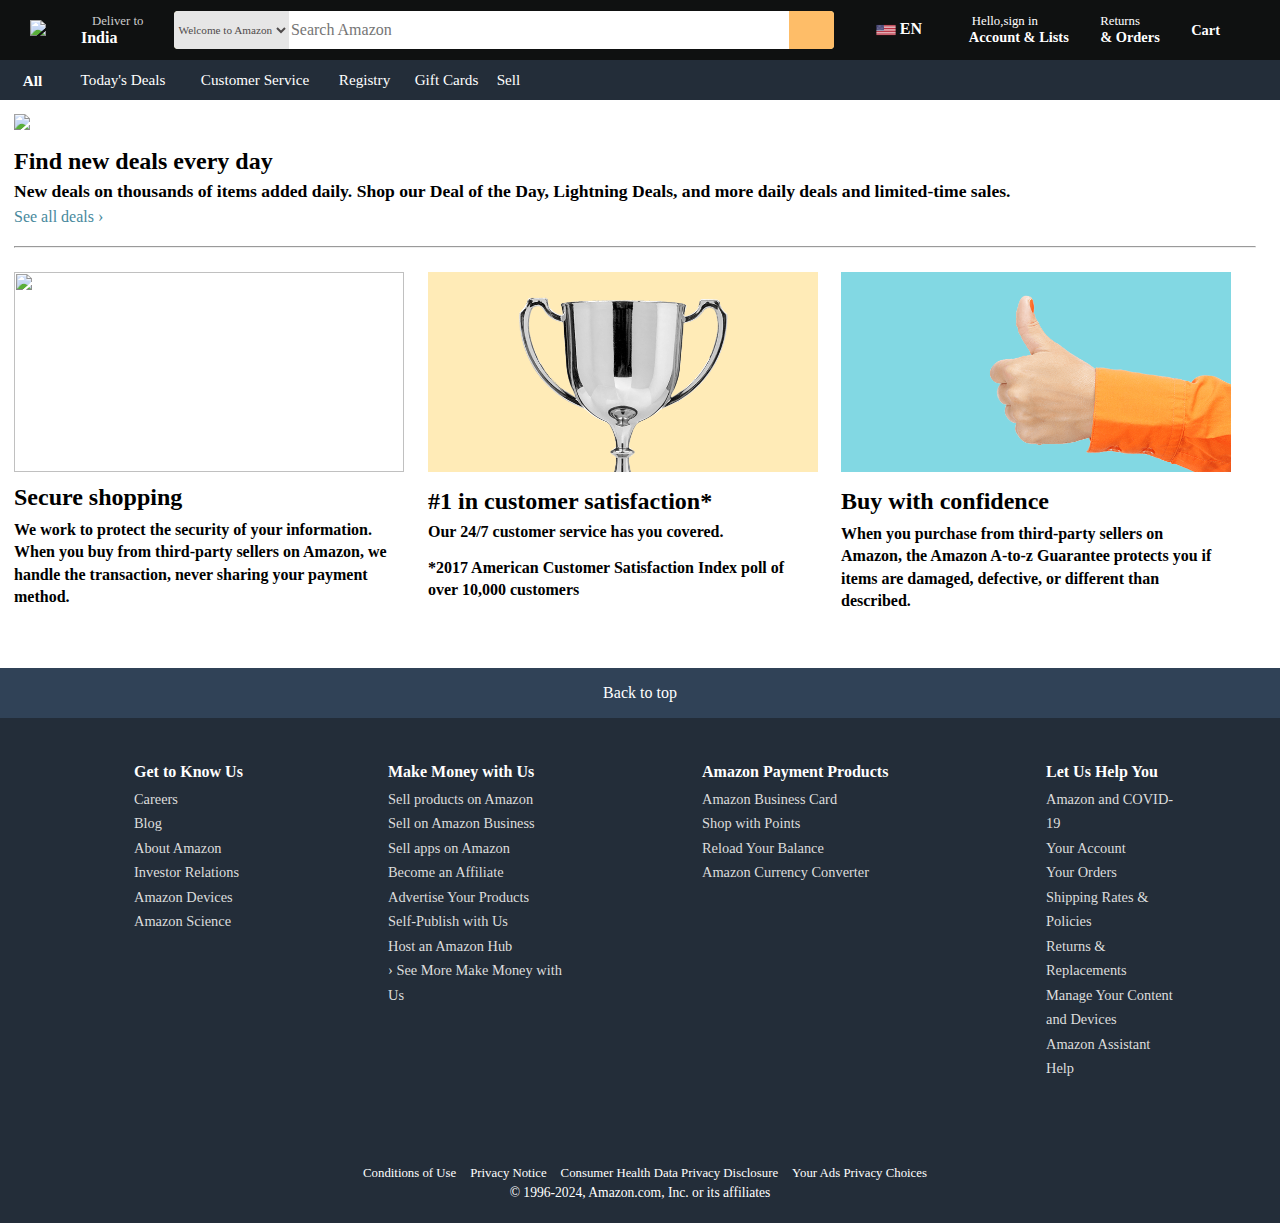
==== index.html @ 36c01ea6 "Add files via upload" ====
<!DOCTYPE html>
<html lang="en">
<head>
    <meta charset="UTF-8">
    <meta name="viewport" content="width=device-width, initial-scale=1.0">
    <title>amazon</title>

    <link rel="stylesheet" href="https://cdnjs.cloudflare.com/ajax/libs/font-awesome/6.5.2/css/all.min.css" integrity="sha512-SnH5WK+bZxgPHs44uWIX+LLJAJ9/2PkPKZ5QiAj6Ta86w+fsb2TkcmfRyVX3pBnMFcV7oQPJkl9QevSCWr3W6A==" crossorigin="anonymous" referrerpolicy="no-referrer" />

    <link rel="stylesheet" href="style.css">
    <link href="https://db.onlinewebfonts.com/c/3108eb4da4655a215801f0f4ed03ab1b?family=Amazon+Ember" rel="stylesheet">

</head>
<body>
    
    <header>
        <div class="navbar">
           
            <div class="navlogo border">
                <a href="https://www.amazon.com/ref=nav_logo"> 
                    <img src="Amazon_Smile_logo.png" width="100px">
                </a>
    
            </div>
            
            <div class="nav-loc border">
                <p id="loc-p1"> Deliver to<p>
                
                   <div class="navicon">
                    <i class="fa-solid fa-location-dot"></i>
                    <p id="loc-p2"><b> India</b></p>
                    </div>
            </div>

            <div class="nav-search">
                
                <select class="search-select">
                    <option>Welcome to Amazon</option> 
                    <option>All departments</option>
                </select>
                 
                <input placeholder="Search Amazon " class="search-input">
                <div class="search-icon">
                    <i class="fa-solid fa-magnifying-glass"></i>
                </div>

            </div>
            
            <div class="nav-lang border">
                <a href="https://www.amazon.com/customer-preferences/edit?ie=UTF8&preferencesReturnUrl=%2Fgp%2Fyourstore%3Fref_%3Dnav_AccountFlyout_recs&ref_=topnav_lang_ais" class="lang">
                <img src="america-flag.png"  height="20px" class="america-flag">
                <pre><b> EN </b></pre>
                <div>
                    <i class="fa-solid fa-caret-down"></i>
                </div>
            </a>
            </div>

            <div class="nav-sign border">
                <a href="https://www.amazon.com/ap/signin?openid.pape.max_auth_age=0&openid.return_to=https%3A%2F%2Fwww.amazon.com%2Fb%3Fnode%3D17867753011%26ref_%3Dnav_ya_signin&openid.identity=http%3A%2F%2Fspecs.openid.net%2Fauth%2F2.0%2Fidentifier_select&openid.assoc_handle=usflex&openid.mode=checkid_setup&openid.claimed_id=http%3A%2F%2Fspecs.openid.net%2Fauth%2F2.0%2Fidentifier_select&openid.ns=http%3A%2F%2Fspecs.openid.net%2Fauth%2F2.0"  class="sign">
                <p id="sign-p1">Hello,sign in</p>
                 <div class="p2-icon">
                    <p id="sign-p2"><b>Account & Lists </b></p>
                <i class="fa-solid fa-caret-down"></i>
                 </div>
                </a>
            </div>

            <div class="nav-order border">
                <a href="https://www.amazon.com/gp/css/order-history?ref_=nav_orders_first" class="order">
                <p id="order-p1">Returns</p>
                 <p id="order-p2"><b>& Orders</b></p>
                </a>
            </div>
             
            <div class="nav-cart  border">
                <a href="https://www.amazon.com/gp/cart/view.html?ref_=nav_cart" class="cart">
               <div id="cart-icon">
                <i class="fa-solid fa-cart-arrow-down"></i>
               </div>
               <p id="cart-p1"><b>Cart</b></p>
            </div>
        </a>
        </div>
    </header>

    <main>
         
        <div class="bar ">
            
            <div class="bar-1 border">
                <a href="javascript: void(0)"  class="bar-1">
                <i class="fa-solid fa-bars"></i>
                <pre><b> All</b></pre>
            </a>
            </div>

            <div class="bar-2 border">
                <a href="https://www.amazon.com/gp/goldbox?ref_=nav_cs_gb" class="bar-2">Today's Deals</a>
            </div>

            <div class="bar-3 border">
                <a href="https://www.amazon.com/gp/help/customer/display.html?nodeId=508510&ref_=nav_cs_customerservice" class="bar-3" >Customer Service</a>
            </div>

            <div class="bar-4 border">
                <a href="https://www.amazon.com/gp/browse.html?node=16115931011&ref_=nav_cs_registry" class="bar-4">
                    Registry
                </a>
            </div>

            <div class="bar-5 border">
                <a href="https://www.amazon.com/gift-cards/b/?ie=UTF8&node=2238192011&ref_=nav_cs_gc" class="bar-5">Gift Cards</a>
            </div>

            <div class="bar-6 border">
                <a href="https://www.amazon.com/b/?_encoding=UTF8&ld=AZUSSOA-sell&node=12766669011&ref_=nav_cs_sell" class="bar-6">Sell</a>
            </div>


        </div>
        
        <div class="img">
            <img src="amazon1.png " class="img1"  >
            <p  id="img-p1"><b>Find new deals every day</b>
            </p>

            <p id="img-p2"><b>New deals on thousands of items added daily. Shop our Deal of the Day, Lightning Deals, and more daily deals and limited-time sales.</b>
            </p>

            <a href="https://www.amazon.com/gp/goldbox/ref=WEL_BUSE10J13/ref=s9_acss_bw_cg_WELBUSE_1a1_cta_w?pf_rd_m=ATVPDKIKX0DER&pf_rd_s=merchandised-search-5&pf_rd_r=KBM706J9FKN58XWP33NA&pf_rd_t=101&pf_rd_p=969efb35-a182-420c-b4f4-7b9d43359cbe&pf_rd_i=17867753011" id="img-link">
                See all deals ›
                
            </a>
        </div>
        

          <hr id="hr">


        <div class="box">
           
            <div class="box1">
                <img src="amazon2.png" id="box1-img" >
                 <h2 id="box1-h2">Secure shopping</h2>
                 <h4 id="box1-h4">We work to protect the security of your information. When you buy from third-party sellers on Amazon, we handle the transaction, never sharing your payment method.</h4>
            </div>

            <div class="box2">
                <img src="amazon3.png" id="box2-img">
                <h2 id="box2-h2"> #1 in customer satisfaction*</h2>
                <h4 id="box2-h4-1">Our 24/7 customer service has you covered.</h4>
                <h4 id="box2-h4-2">*2017 American Customer Satisfaction Index poll of over 10,000 customers</h4>
            </div>

            <div class="box3">
                <img src="amazon4.png" id="box3-img" >
                <h2 id="box3-h2">Buy with confidence</h2>
                <h4 id="box3-h4">When you purchase from third-party sellers on Amazon, the Amazon A-to-z Guarantee protects you if items are damaged, defective, or different than described.</h4>
            </div>

        </div>


    </main>
   

    <footer>

        <div class="button">
            <button class="button">Back to top</button>
            </div>

        <div class="foot1">
             <div class="block1">
                
                    <ol>
                        <li><h4 id="block-h4">Get to Know Us</h4></li>

                        <li><a href="https://www.amazon.jobs/" class="foot1-link">Careers</a></li>

                        <li><a href="https://blog.aboutamazon.com/?utm_source=gateway&utm_medium=footer" class="foot1-link">Blog</a></li>

                        <li><a href="https://www.aboutamazon.com/?utm_source=gateway&utm_medium=footer>"  class="foot1-link">About Amazon</a></li>

                        <li><a href="https://www.amazon.com/ir"  class="foot1-link">Investor Relations</a></li>

                        <li><a href="https://www.amazon.com/gp/browse.html?node=2102313011&ref_=footer_devices"  class="foot1-link">Amazon Devices</a></li>

                        <li><a href="https://www.amazon.science/"  class="foot1-link">Amazon Science</a></li>

                    </ol>
             </div>

              
                <div class="block2">

                    <ol> 
                        <li> <h4 id="block-h4">Make Money with Us</h4></li>

                        <li> <a href="https://services.amazon.com/sell.html?ld=AZFSSOA&ref_=footer_soa" class="foot1-link">Sell products on Amazon</a></li>

                        <li> <a href="https://services.amazon.com/amazon-business.html?ld=usb2bunifooter&ref_=footer_b2b" class="foot1-link">Sell on Amazon Business</a></li>

                        <li> <a href="https://developer.amazon.com/" class="foot1-link">Sell apps on Amazon</a></li>

                        <li> <a href="https://affiliate-program.amazon.com/" class="foot1-link">Become an Affiliate</a></li>

                        <li> <a href="https://advertising.amazon.com/?ref=ext_amzn_ftr" class="foot1-link">Advertise Your Products</a> 
                        </li>

                        <li> <a href="https://www.amazon.com/gp/seller-account/mm-summary-page.html?ld=AZFooterSelfPublish&topic=200260520&ref_=footer_publishing" class="foot1-link">Self-Publish with Us</a></li>

                        <li> <a href="https://go.thehub-amazon.com/amazon-hub-locker" class="foot1-link">Host an Amazon Hub</a></li>

                        <li> <a href="https://www.amazon.com/b/?node=18190131011&ld=AZUSSOA-seemore&ref_=footer_seemore" class="foot1-link">› See More Make Money with Us</a></li>

                    </ol>
              </div>
             
              <div class="block3">
                <ol>
                    <li><h4 id="block-h4"> Amazon Payment Products</h4></li>

                    <li><a href="https://www.amazon.com/dp/B07984JN3L?plattr=ACOMFO&ie=UTF-8" class="foot1-link">Amazon Business Card</a></li>

                    <li><a href="https://www.amazon.com/gp/browse.html?node=16218619011&ref_=footer_swp" class="foot1-link">Shop with Points</a></li>

                    <li><a href="https://www.amazon.com/gp/browse.html?node=10232440011&ref_=footer_reload_us" class="foot1-link">Reload Your Balance </a></li>

                    <li><a href="https://www.amazon.com/gp/browse.html?node=388305011&ref_=footer_tfx" class="foot1-link">Amazon Currency Converter</a></li>

                </ol>
              </div>

              <div class="block4">
              <ol>
                <li><h4 id="block-h4">Let Us Help You</h4></li>

                <li><a href="https://www.amazon.com/gp/help/customer/display.html?nodeId=GDFU3JS5AL6SYHRD&ref_=footer_covid" class="foot1-link">Amazon and COVID-19</a></li>

                <li><a href="https://www.amazon.com/gp/css/homepage.html?ref_=footer_ya" class="foot1-link">Your Account</a></li>

                <li><a href="https://www.amazon.com/gp/css/order-history?ref_=footer_yo" class="foot1-link">Your Orders</a></li>

                <li><a href="https://www.amazon.com/gp/help/customer/display.html?nodeId=468520&ref_=footer_shiprates" class="foot1-link">Shipping Rates & Policies</a></li>

                <li><a href="https://www.amazon.com/gp/css/returns/homepage.html?ref_=footer_hy_f_4" class="foot1-link">Returns & Replacements</a></li>

                <li><a href="https://www.amazon.com/gp/digital/fiona/manage?ref_=footer_myk" class="foot1-link">Manage Your Content and Devices</a></li>

                <li><a href="https://www.amazon.com/gp/BIT/ref=footer_bit_v2_us_A0029?bitCampaignCode=A0029" class="foot1-link">Amazon Assistant</a></li>

                <li><a href="https://www.amazon.com/gp/help/customer/display.html?nodeId=508510&ref_=footer_gw_m_b_he" class="foot1-link">Help</a></li>

              </ol>
            </div>
              

        </div>

        <div class="foot2">
            <a href="https://www.amazon.com/gp/help/customer/display.html?nodeId=508088&ref_=footer_cou" class="foot1-link "">Conditions of Use</a>

            <a href="https://www.amazon.com/gp/help/customer/display.html?nodeId=468496&ref_=footer_privacy"class="foot1-link "" >Privacy Notice</a>

            <a href="https://www.amazon.com/gp/help/customer/display.html?ie=UTF8&nodeId=TnACMrGVghHocjL8KB&ref_=footer_consumer_health_data_privacy"class="foot1-link "" >Consumer Health Data Privacy Disclosure</a>

            <a href="https://www.amazon.com/privacyprefs?ref_=footer_iba"class="foot1-link "" >Your Ads Privacy Choices
            </a>

            <p>© 1996-2024, Amazon.com, Inc. or its affiliates</p>
        </div>

    </footer>
</body>
</html>
---- style.css ----
*{
    margin: 0;
    /* font-family: Arial, Helvetica, sans-serif; */
    /* font-family: Amazon Ember; */ 
    font-family: 'Amazon Ember';
    /* font-style: normal; */
    /* font-weight: 400; */
    src: local('Amazon Ember'), url('https://fonts.cdnfonts.com/s/67521/Amazon Ember.woff') format('woff');
    border: border-box;
}

.navbar{
    background-color: #0f1111;
    height: 60px;
    /* width:100vw; */
    color: white;
    display:flex;
    align-items: center;
    justify-content: space-evenly;
    background-size: cover;
}

  /* @mediah)   */

.navlogo{
   display: inline-block;
}

.border{
    border: 1.2px solid transparent;
}
.border:hover{
      border: 1.2px solid white;
      
}

/* box 2 */

#loc-p1{
    color: #cccccc;
    font-size: 0.8rem;
    margin-left: 14px;
    
}

#loc-p2{
    font-size: 1rem;
    margin-left: 3px;
}

.navicon{
    display: flex;
    align-items: center;
}

/* ****box3****** */

.nav-search{
    display: flex;
    width: 660px;
    height: 38px;
    background-color: palegoldenrod;
    border-radius: 4px;
    justify-content: space-evenly;
   
}

.nav-search:hover{
    border: 2px solid orange;
}

.search-select{
    background-color: #e6e6e6;
    border-top-left-radius: 4px;
    border-bottom-left-radius: 4px;
    border: none;
    text-align: center;
    font-size: 0.7rem;
    color: #4f4b4b;
}

.search-input{
      width: 100%;
      border: none;
      font-size: 1rem;
}

.search-icon{
    width: 60px;
    display: flex;
    justify-content: center;
    align-items: center;
    font-size: 1.2rem;
    background-color:#febd68;
    border-top-right-radius: 4px;
    border-bottom-right-radius: 4px;
    color: #0f1111;
}

/* *****box4****** */

.lang{
    text-decoration: none;
    color: white;
    display: flex;
    justify-content: space-evenly;
}

.nav-lang{
    width: 73px;
    height: 50px;
    display: flex;
    justify-content: space-evenly;
    align-items: center;
    }

.america-flag{
    align-self: center;
}

/* *******box5******* */

.sign{
    text-decoration: none;
    color: white;
    
}

#sign-p1{
    font-size: 0.8rem;
    margin-left: 3px;
}

#sign-p2{
    font-size: 0.9rem;
}

.p2-icon{
    display: flex;
    justify-content: space-evenly;
}

/* ******box6******* */

.order{
    text-decoration: none;
    color: white;
}

#order-p1{
    font-size: 0.8rem;
}

#order-p2{
    font-size: 0.9rem;
}

/* ******box7******* */

.nav-cart{
    display: flex;
}

#cart-icon{
    font-size: 30px;
}

#cart-p1{
    font-size: 0.9rem;
    /* display: flex;
    justify-content: end;
    align-items: end; */
}

.cart{
    text-decoration: none;
    color: white;
    display: flex;
    justify-content: end;
    align-items: end;
}

/* --------bar------------------------- */

.bar{
    background-color: #232d39;
    /* width: 100vw; */
    height: 40px;
    color: white;
    display: flex;
    font-size: 0.95rem;
}

.bar-1{
    display: flex;
    justify-content: center;
    align-items: center;
    width: 60px;
    height: 39px;
    text-decoration: none;
    color: white;
}

.bar-2{
    
    width: 120px;
    color: white;
    text-decoration: none;
    display: flex;
    justify-content: center;
    align-items: center;
    
}

.bar-3{
    text-decoration: none;
    display: flex;
    justify-content: center;
    align-items: center;
    color: white;
    width: 140px;
    
}

.bar-4{
    text-decoration: none;
    display: flex;
    justify-content: center;
    align-items: center;
    color: white;
    width: 75px;
}

.bar-5{
    text-decoration: none;
    display: flex;
    justify-content: center;
    align-items: center;
    color: white;
    width: 85px;
}

.bar-6{
    text-decoration: none;
    display: flex;
    justify-content: center;
    align-items: center;
    color: white;
    width: 35px;
}

/* --------img----------- */

.img1{
   padding: 14px;
   height: 305px;
   /* width: 97%; */
   background-size: cover;
}

#img-p1{
    font-size: 1.5rem;
    margin-left: 14px;
    margin-bottom: 6px;
}

#img-p2{
    font-size: 1.1rem;
    margin-left: 14px;
    margin-bottom: 6px;
}

#img-link{
    margin-left: 14px;
    color:rgb(71, 137, 157);
    text-decoration: none;
}

#img-link:hover{
    color:rgba(235, 13, 13, 0.655);
    text-decoration:underline;
}

#hr{
    /* padding-top: 10px; */
    margin-top: 20px;
    margin-bottom: 10px;
    margin-left: 14px;
    margin-right: 24px;
}


 /* --------3box-img------------- */

 .box{
      display: flex;
      
      /* width: 100vw; */
      height: 410px;
      
 }

 /* @media( max-width:320px)
 {
    .box{
        background-size: cover;
    }
 } */

/* ********box1****** */

 .box1{
    height: 347px;
    width: 400px;
    padding: 14px;
 }

 #box1-img{
     height: 200px;
     width: 390px;
     padding-bottom: 12px;
 }
 
 #box1-h2{
    
    padding-bottom: 8px;
 }

 #box1-h4{
    
    width: 385px;
    justify-content: space-around;
    line-height: 1.4;
 }

 /* ********box2********* */

.box2{
      height: 362px;
      width: 385px;
       padding-top: 14px;
       padding-bottom: 14px;
       padding-right: 14px;
}

#box2-img{
    width: 390px;
    height: 200px;
    padding-bottom: 12px;
}

#box2-h2{
    
    padding-bottom: 8px;
}

#box2-h4-1{
    
    padding-bottom:16px;
}

#box2-h4-2{
    width: 385px;
    justify-content: space-around;
    line-height: 1.4;
}

/* *******box3****** */

.box3{
      height: 390px;
      width: 385px;
      padding-top: 14px;
      padding-left: 14px;
}

#box3-img{
    height: 200px;
    width: 390px;
    padding-bottom: 12px;
}

#box3-h2{
    padding-bottom: 8px; 
}

#box3-h4{
    width: 385px;
    justify-content: space-around;
    line-height: 1.4;
}

/* -----button----- */

.button{
    /* width: 100vw; */
    height: 50px;
    background-color: #304257;
    border: none;
    font-size: 1rem;
    color: white;
    text-align: center;
   
}

/* ---------description------- */

.foot1{
    background-color:#232d39;
    color: white;
    height: 400px;
    display: flex;
    justify-content: space-evenly;
    padding-top: 45px;
    
}

.foot1-link{
    text-decoration: none;
    color: #dddddd;
    line-height: 1.7;
    font-size: 0.9rem;
    
}

.foot1-link:hover{
    text-decoration: underline;
}

/* *****blocks****** */

#block-h4{
    margin-bottom: 6px;
}

ol{
    list-style: none;
}

.block1{
    height: 318px;
    width: 160px;
}

.block2{
    width: 220px;
    height: 318px;
}

.block3{
    height: 318px;
    width: 250px;
}

.block4{
    height: 318px;
    width: 180px;
}

.foot2{
    
    background-color:#232d39;
    height: 60px;
    margin: auto;
    text-align: center;

}

.foot2 a {
    color: white;
     margin-left: 10px;
     text-decoration: none;
     font-size: 0.8rem;
    
}


.foot2 p{
    font-size: 0.85rem;
    color: white;
}
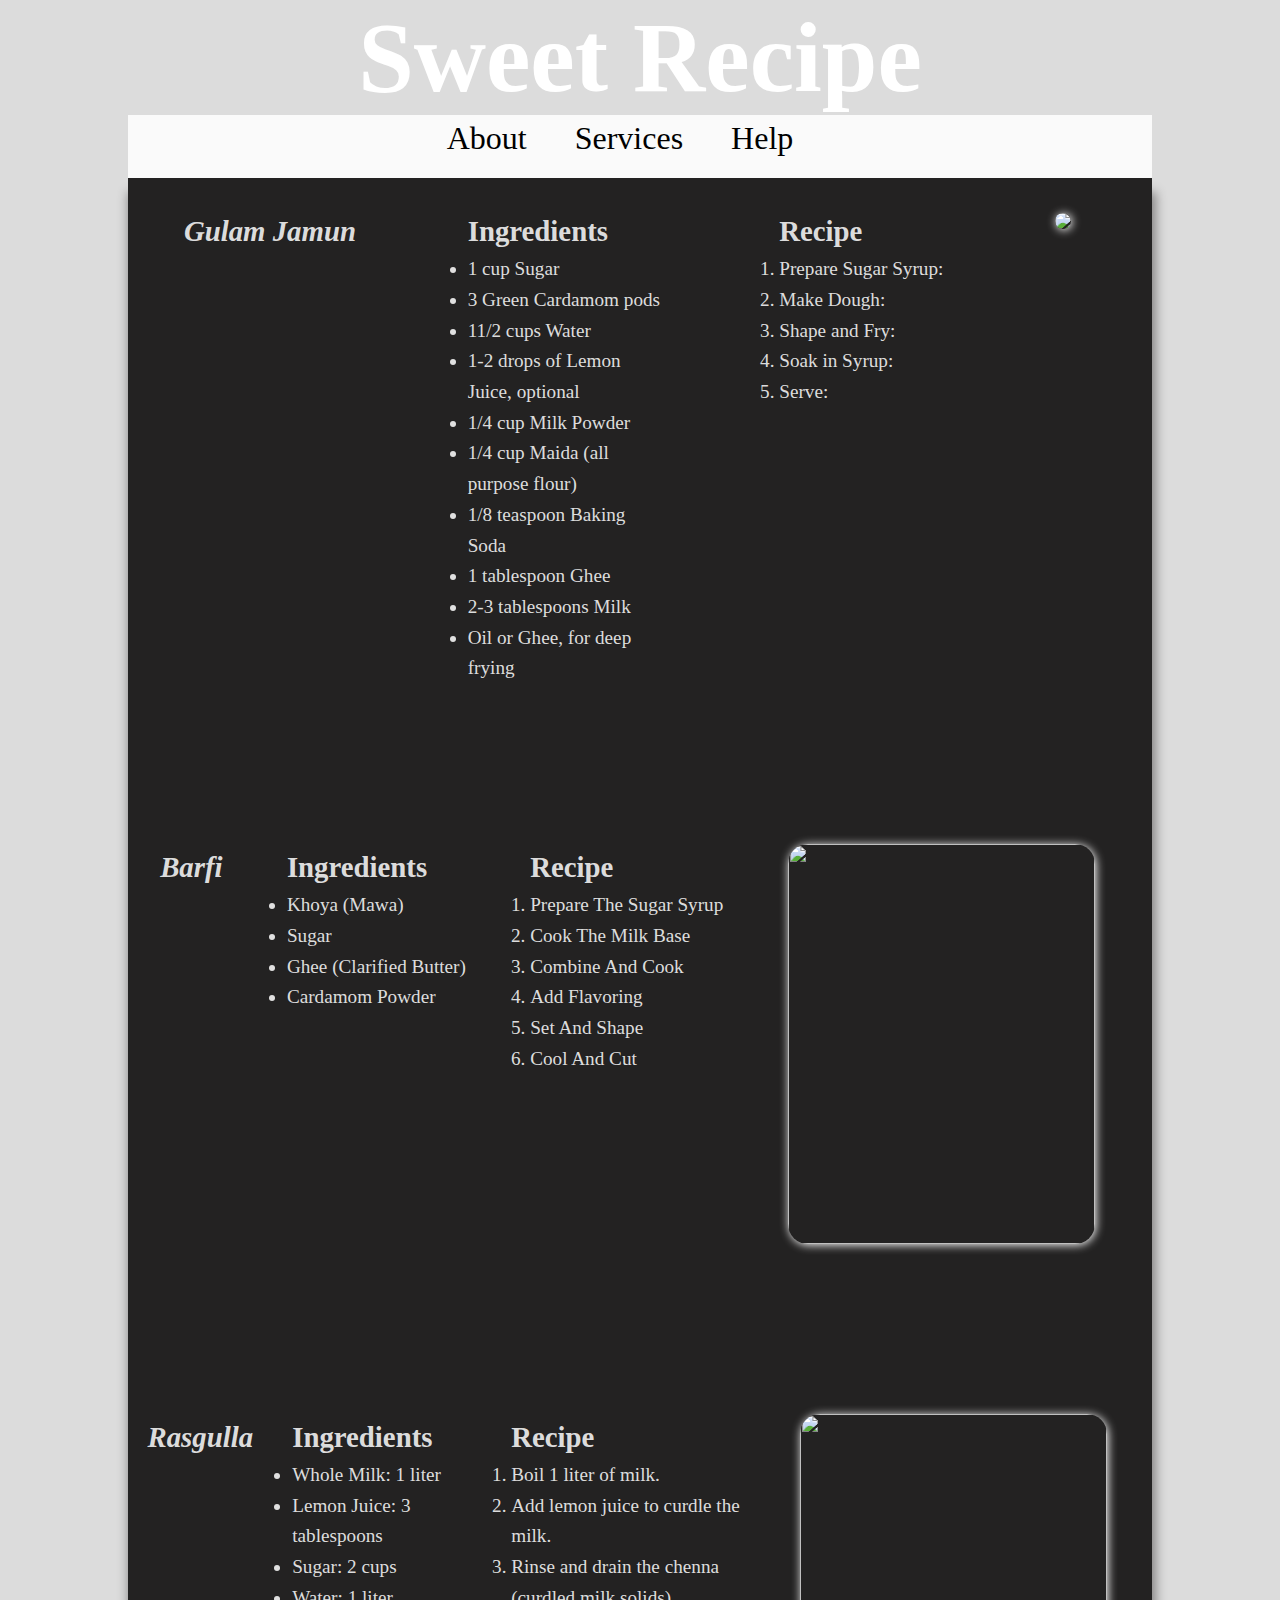
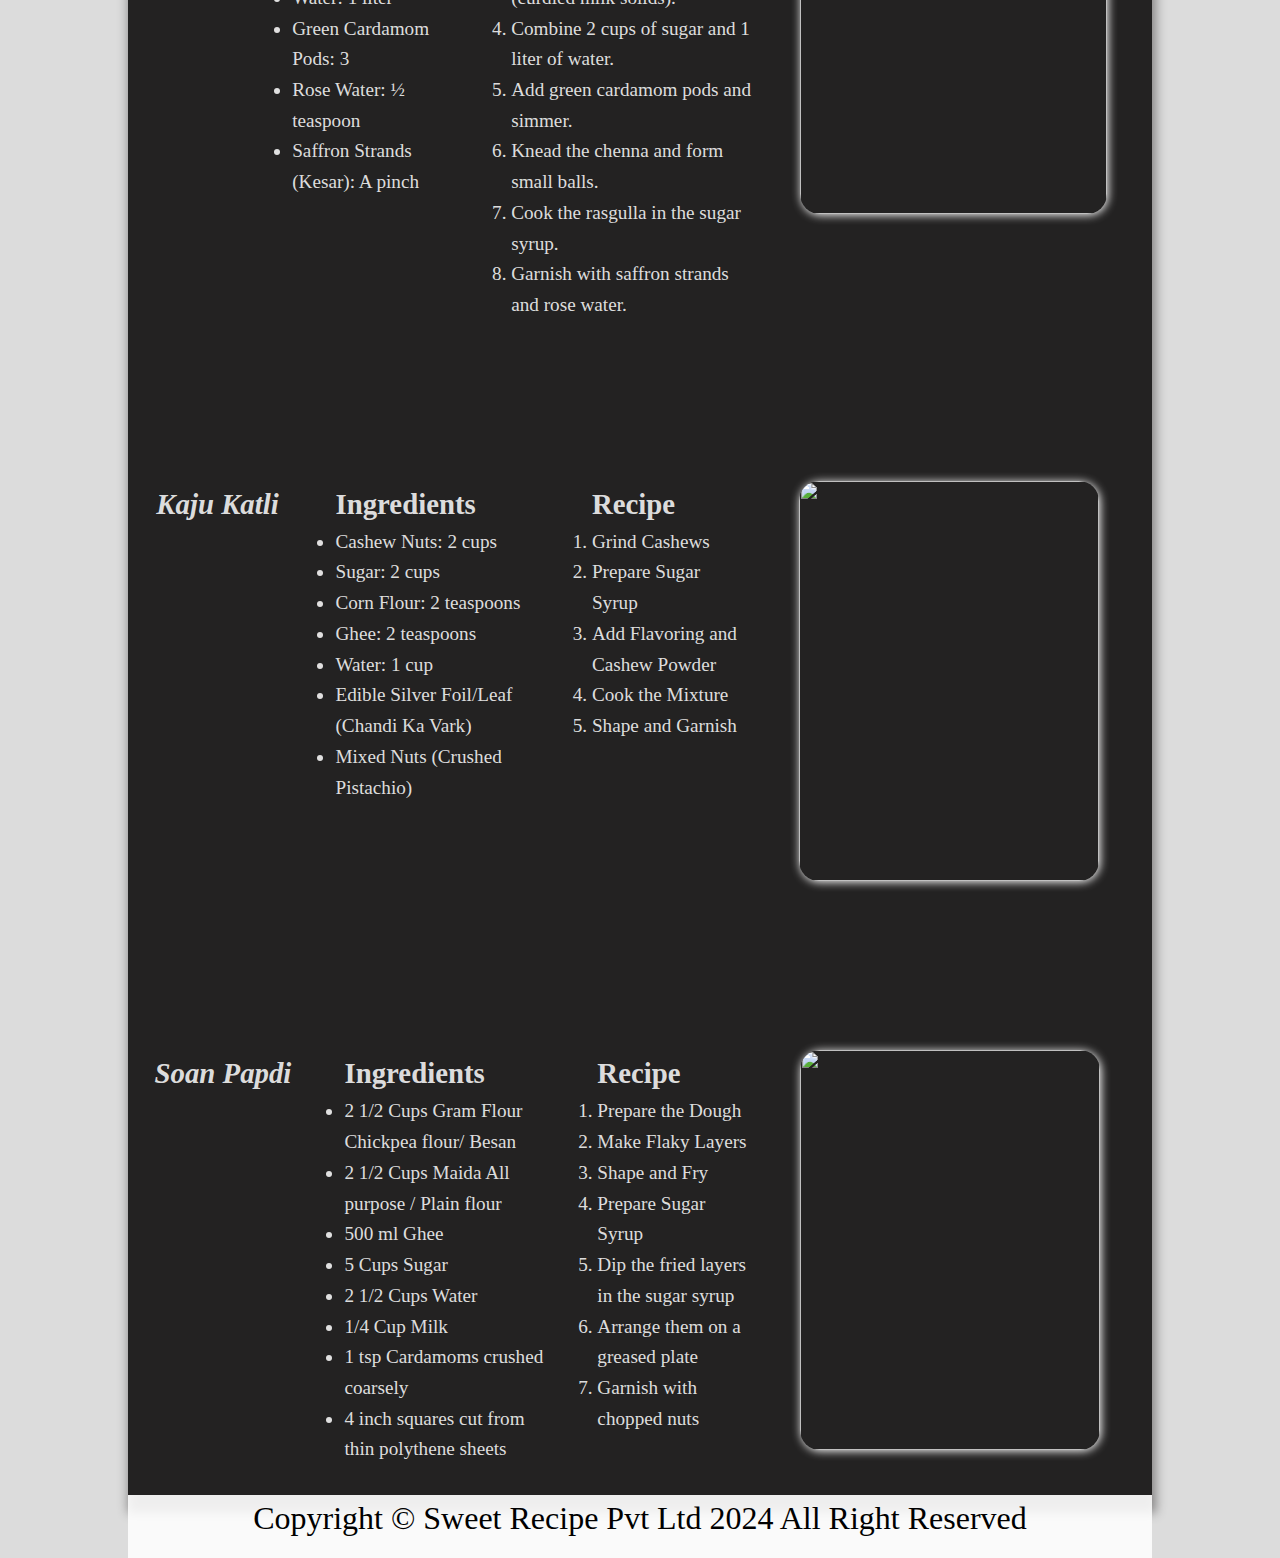
==== commit c63962d5: "Add files via upload" ====
--- a/index.html
+++ b/index.html
@@ -1,277 +1,221 @@
 <!DOCTYPE html>
 <html lang="en">
+
 <head>
     <meta charset="UTF-8">
     <meta name="viewport" content="width=device-width, initial-scale=1.0">
-    <title>amazon</title>
-
-    <link rel="stylesheet" href="https://cdnjs.cloudflare.com/ajax/libs/font-awesome/6.5.2/css/all.min.css" integrity="sha512-SnH5WK+bZxgPHs44uWIX+LLJAJ9/2PkPKZ5QiAj6Ta86w+fsb2TkcmfRyVX3pBnMFcV7oQPJkl9QevSCWr3W6A==" crossorigin="anonymous" referrerpolicy="no-referrer" />
-
-    <link rel="stylesheet" href="style.css">
-    <link href="https://db.onlinewebfonts.com/c/3108eb4da4655a215801f0f4ed03ab1b?family=Amazon+Ember" rel="stylesheet">
-
+    <title>Food Recipe</title>
+    <link rel="stylesheet" href="styles.css">
+    <link href="https://fonts.googleapis.com/css2?family=Anta&display=swap" rel="stylesheet">
 </head>
+
 <body>
-    
     <header>
-        <div class="navbar">
+        <h1 id="h-1">Sweet Recipe</h1>
+        <div class="container">
+
+            <div class="nav-container">
+                <nav>
+                    <!-- <div id="nav-list"> -->
+
+                    <div id="brand-name">
+                        <!-- <p>Food Recipe</p> -->
+                    </div>
+
+                    <div id="about">
+                        <a href="#">About</a>
+                        <a href="#">Services</a>
+                        <a href="#">Help</a>
+                    </div>
+
+                    <!-- </div> -->
+                </nav>
+            </div>
+        </div>
+    </header>
+
+    <main>
+        <div class="content-box">
+            <div id="content1">
+                <h2 id="recipe"><i>Gulam Jamun </i> </h2>
+                <div id="ing">
+                    <h2>Ingredients</h2>
+                    <ul>
+                        <li> 1 cup Sugar</li>
+                        <li> 3 Green Cardamom pods </li>
+                        <li> 11/2 cups Water </li>
+                        <li> 1-2 drops of Lemon Juice, optional </li>
+                        <li> 1/4 cup Milk Powder</li>
+                        <li> 1/4 cup Maida (all purpose flour)</li>
+                        <li> 1/8 teaspoon
+                            Baking Soda</li>
+                        <li> 1 tablespoon Ghee</li>
+                        <li> 2-3 tablespoons Milk</li>
+                        <li> Oil or Ghee, for deep frying</li>
+                    </ul>
+                </div>
+                <div>
+                    <h2>Recipe</h2>
+                    <ol>
+                        <li>Prepare Sugar Syrup:</li>
+                        <li>Make Dough:</li>
+                        <li>Shape and Fry:</li>
+                        <li>Soak in Syrup:</li>
+                        <li>Serve:</li>
+                    </ol>
+                </div>
+               
+                <div class="img-1">
+                    <div id="img">
+                        <img src="assets/gulam.png" >
+                    </div>
+                </div>
+
+            </div>
+
+
+            <div id="content2">
+                <h2 id="recipe"> <i>Barfi</i></h2>
+                <div>
+                    <h2>Ingredients</h2>
+                    <ul>
+                        <li>Khoya (Mawa)</li>
+                        <li>Sugar</li>
+                        <li>Ghee (Clarified Butter)</li>
+                        <li>Cardamom Powder</li>
+                    </ul>
+                </div>
+                <div>
+                    <h2>Recipe</h2>
+                    <ol>
+                        <li>Prepare The Sugar Syrup</li>
+                        <li>Cook The Milk Base</li>
+                        <li>Combine And Cook</li>
+                        <li>Add Flavoring</li>
+                        <li>Set And Shape</li>
+                        <li>Cool And Cut</li>
+                    </ol>
+                </div>
+               <div class="img-1">
+                <div id="img">
+                    <img src="assets/barfi1.jpg" width="307.21px">
+                </div>
+            </div>
+        </div>
+
+            <div id="content3">
+                <h2 id="recipe"> <i>Rasgulla</i></h2>
+                <div id="ingredients3">
+                    <h2>Ingredients</h2>
+                    <ul>
+                        <li>Whole Milk: 1 liter </li>
+                        <li>Lemon Juice: 3 tablespoons</li>
+                        <li>Sugar: 2 cups</li>
+                        <li>Water: 1 liter</li>
+                        <li>Green Cardamom Pods: 3 </li>
+                        <li>Rose Water: ½ teaspoon</li>
+                        <li>Saffron Strands (Kesar): A pinch</li>
+                    </ul>
+                </div>
+                <div id="recipe3">
+                    <h2>Recipe</h2>
+                    <ol>
+                        <li>Boil 1 liter of milk.</li>
+                        <li>Add lemon juice to curdle the milk.</li>
+                        <li>Rinse and drain the chenna (curdled milk solids).</li>
+                        <li>Combine 2 cups of sugar and 1 liter of water.</li>
+                        <li>Add green cardamom pods and simmer.</li>
+                        <li>Knead the chenna and form small balls.</li>
+                        <li>Cook the rasgulla in the sugar syrup.</li>
+                        <li>Garnish with saffron strands and rose water.</li>
+                    </ol>
+                </div>
+               <div class="img-1">
+                <div id="img">
+                    <img src="assets/rasgulla.jpg" width="307.21px">
+                </div>
+            </div>
+        </div>
+
+        <div id="content4">
+            <h2 id="recipe"><i>Kaju Katli </i> </h2>
+            <div id="ing">
+                <h2>Ingredients</h2>
+                <ul>
+                    <li> Cashew Nuts: 2 cups</li>
+                    <li> Sugar: 2 cups </li>
+                    <li> Corn Flour: 2 teaspoons </li>
+                    <li> Ghee: 2 teaspoons </li>
+                    <li> Water: 1 cup </li>
+                    <li> Edible Silver Foil/Leaf (Chandi Ka Vark)</li>
+                    <li> Mixed Nuts (Crushed Pistachio)</li>
+                </ul>
+            </div>
+            <div id="recipe4">
+                <h2>Recipe</h2>
+                <ol>
+                    <li>Grind Cashews</li>
+                    <li>Prepare Sugar Syrup</li>
+                    <li>Add Flavoring and Cashew Powder</li>
+                    <li>Cook the Mixture</li>
+                    <li>Shape and Garnish</li>
+                </ol>
+            </div>
            
-            <div class="navlogo border">
-                <a href="https://www.amazon.com/ref=nav_logo"> 
-                    <img src="Amazon_Smile_logo.png" width="100px">
-                </a>
-    
-            </div>
-            
-            <div class="nav-loc border">
-                <p id="loc-p1"> Deliver to<p>
-                
-                   <div class="navicon">
-                    <i class="fa-solid fa-location-dot"></i>
-                    <p id="loc-p2"><b> India</b></p>
-                    </div>
-            </div>
-
-            <div class="nav-search">
-                
-                <select class="search-select">
-                    <option>Welcome to Amazon</option> 
-                    <option>All departments</option>
-                </select>
-                 
-                <input placeholder="Search Amazon " class="search-input">
-                <div class="search-icon">
-                    <i class="fa-solid fa-magnifying-glass"></i>
-                </div>
-
-            </div>
-            
-            <div class="nav-lang border">
-                <a href="https://www.amazon.com/customer-preferences/edit?ie=UTF8&preferencesReturnUrl=%2Fgp%2Fyourstore%3Fref_%3Dnav_AccountFlyout_recs&ref_=topnav_lang_ais" class="lang">
-                <img src="america-flag.png"  height="20px" class="america-flag">
-                <pre><b> EN </b></pre>
-                <div>
-                    <i class="fa-solid fa-caret-down"></i>
-                </div>
-            </a>
-            </div>
-
-            <div class="nav-sign border">
-                <a href="https://www.amazon.com/ap/signin?openid.pape.max_auth_age=0&openid.return_to=https%3A%2F%2Fwww.amazon.com%2Fb%3Fnode%3D17867753011%26ref_%3Dnav_ya_signin&openid.identity=http%3A%2F%2Fspecs.openid.net%2Fauth%2F2.0%2Fidentifier_select&openid.assoc_handle=usflex&openid.mode=checkid_setup&openid.claimed_id=http%3A%2F%2Fspecs.openid.net%2Fauth%2F2.0%2Fidentifier_select&openid.ns=http%3A%2F%2Fspecs.openid.net%2Fauth%2F2.0"  class="sign">
-                <p id="sign-p1">Hello,sign in</p>
-                 <div class="p2-icon">
-                    <p id="sign-p2"><b>Account & Lists </b></p>
-                <i class="fa-solid fa-caret-down"></i>
-                 </div>
-                </a>
-            </div>
-
-            <div class="nav-order border">
-                <a href="https://www.amazon.com/gp/css/order-history?ref_=nav_orders_first" class="order">
-                <p id="order-p1">Returns</p>
-                 <p id="order-p2"><b>& Orders</b></p>
-                </a>
-            </div>
-             
-            <div class="nav-cart  border">
-                <a href="https://www.amazon.com/gp/cart/view.html?ref_=nav_cart" class="cart">
-               <div id="cart-icon">
-                <i class="fa-solid fa-cart-arrow-down"></i>
-               </div>
-               <p id="cart-p1"><b>Cart</b></p>
-            </div>
-        </a>
-        </div>
-    </header>
-
-    <main>
-         
-        <div class="bar ">
-            
-            <div class="bar-1 border">
-                <a href="javascript: void(0)"  class="bar-1">
-                <i class="fa-solid fa-bars"></i>
-                <pre><b> All</b></pre>
-            </a>
-            </div>
-
-            <div class="bar-2 border">
-                <a href="https://www.amazon.com/gp/goldbox?ref_=nav_cs_gb" class="bar-2">Today's Deals</a>
-            </div>
-
-            <div class="bar-3 border">
-                <a href="https://www.amazon.com/gp/help/customer/display.html?nodeId=508510&ref_=nav_cs_customerservice" class="bar-3" >Customer Service</a>
-            </div>
-
-            <div class="bar-4 border">
-                <a href="https://www.amazon.com/gp/browse.html?node=16115931011&ref_=nav_cs_registry" class="bar-4">
-                    Registry
-                </a>
-            </div>
-
-            <div class="bar-5 border">
-                <a href="https://www.amazon.com/gift-cards/b/?ie=UTF8&node=2238192011&ref_=nav_cs_gc" class="bar-5">Gift Cards</a>
-            </div>
-
-            <div class="bar-6 border">
-                <a href="https://www.amazon.com/b/?_encoding=UTF8&ld=AZUSSOA-sell&node=12766669011&ref_=nav_cs_sell" class="bar-6">Sell</a>
-            </div>
-
-
-        </div>
-        
-        <div class="img">
-            <img src="amazon1.png " class="img1"  >
-            <p  id="img-p1"><b>Find new deals every day</b>
-            </p>
-
-            <p id="img-p2"><b>New deals on thousands of items added daily. Shop our Deal of the Day, Lightning Deals, and more daily deals and limited-time sales.</b>
-            </p>
-
-            <a href="https://www.amazon.com/gp/goldbox/ref=WEL_BUSE10J13/ref=s9_acss_bw_cg_WELBUSE_1a1_cta_w?pf_rd_m=ATVPDKIKX0DER&pf_rd_s=merchandised-search-5&pf_rd_r=KBM706J9FKN58XWP33NA&pf_rd_t=101&pf_rd_p=969efb35-a182-420c-b4f4-7b9d43359cbe&pf_rd_i=17867753011" id="img-link">
-                See all deals ›
-                
-            </a>
-        </div>
-        
-
-          <hr id="hr">
-
-
-        <div class="box">
+            <div class="img-1">
+                <div id="img">
+                    <img src="assets/kajukatli.jpg" width="300px">
+                </div>
+            </div>
+
+        </div>
+
+        <div id="content4">
+            <h2 id="recipe"><i>Soan Papdi </i> </h2>
+            <div id="ing">
+                <h2>Ingredients</h2>
+                <ul>
+                    <li> 2 1/2 Cups Gram Flour Chickpea flour/ Besan</li>
+                    <li> 2 1/2 Cups Maida All purpose / Plain flour </li>
+                    <li> 500 ml Ghee </li>
+                    <li> 5 Cups Sugar </li>
+                    <li> 2 1/2 Cups Water </li>
+                    <li> 1/4 Cup Milk</li>
+                    <li> 1 tsp Cardamoms crushed coarsely</li>
+                    <li>4 inch squares cut from thin polythene sheets</li>
+                </ul>
+            </div>
+            <div id="recipe4">
+                <h2>Recipe</h2>
+                <ol>
+                    <li>Prepare the Dough</li>
+                    <li>Make Flaky Layers</li>
+                    <li>Shape and Fry</li>
+                    <li>Prepare Sugar Syrup</li>
+                    <li>Dip the fried layers in the sugar syrup</li>
+                    <li>Arrange them on a greased plate</li>
+                    <li>Garnish with chopped nuts</li>
+                </ol>
+            </div>
            
-            <div class="box1">
-                <img src="amazon2.png" id="box1-img" >
-                 <h2 id="box1-h2">Secure shopping</h2>
-                 <h4 id="box1-h4">We work to protect the security of your information. When you buy from third-party sellers on Amazon, we handle the transaction, never sharing your payment method.</h4>
-            </div>
-
-            <div class="box2">
-                <img src="amazon3.png" id="box2-img">
-                <h2 id="box2-h2"> #1 in customer satisfaction*</h2>
-                <h4 id="box2-h4-1">Our 24/7 customer service has you covered.</h4>
-                <h4 id="box2-h4-2">*2017 American Customer Satisfaction Index poll of over 10,000 customers</h4>
-            </div>
-
-            <div class="box3">
-                <img src="amazon4.png" id="box3-img" >
-                <h2 id="box3-h2">Buy with confidence</h2>
-                <h4 id="box3-h4">When you purchase from third-party sellers on Amazon, the Amazon A-to-z Guarantee protects you if items are damaged, defective, or different than described.</h4>
-            </div>
-
-        </div>
-
+            <div class="img-1">
+                <div id="img">
+                    <img src="assets/soanpapdi.jpg" width="300px">
+                </div>
+            </div>
+
+        </div>
+
+            </div>
 
     </main>
-   
 
     <footer>
-
-        <div class="button">
-            <button class="button">Back to top</button>
-            </div>
-
-        <div class="foot1">
-             <div class="block1">
-                
-                    <ol>
-                        <li><h4 id="block-h4">Get to Know Us</h4></li>
-
-                        <li><a href="https://www.amazon.jobs/" class="foot1-link">Careers</a></li>
-
-                        <li><a href="https://blog.aboutamazon.com/?utm_source=gateway&utm_medium=footer" class="foot1-link">Blog</a></li>
-
-                        <li><a href="https://www.aboutamazon.com/?utm_source=gateway&utm_medium=footer>"  class="foot1-link">About Amazon</a></li>
-
-                        <li><a href="https://www.amazon.com/ir"  class="foot1-link">Investor Relations</a></li>
-
-                        <li><a href="https://www.amazon.com/gp/browse.html?node=2102313011&ref_=footer_devices"  class="foot1-link">Amazon Devices</a></li>
-
-                        <li><a href="https://www.amazon.science/"  class="foot1-link">Amazon Science</a></li>
-
-                    </ol>
-             </div>
-
-              
-                <div class="block2">
-
-                    <ol> 
-                        <li> <h4 id="block-h4">Make Money with Us</h4></li>
-
-                        <li> <a href="https://services.amazon.com/sell.html?ld=AZFSSOA&ref_=footer_soa" class="foot1-link">Sell products on Amazon</a></li>
-
-                        <li> <a href="https://services.amazon.com/amazon-business.html?ld=usb2bunifooter&ref_=footer_b2b" class="foot1-link">Sell on Amazon Business</a></li>
-
-                        <li> <a href="https://developer.amazon.com/" class="foot1-link">Sell apps on Amazon</a></li>
-
-                        <li> <a href="https://affiliate-program.amazon.com/" class="foot1-link">Become an Affiliate</a></li>
-
-                        <li> <a href="https://advertising.amazon.com/?ref=ext_amzn_ftr" class="foot1-link">Advertise Your Products</a> 
-                        </li>
-
-                        <li> <a href="https://www.amazon.com/gp/seller-account/mm-summary-page.html?ld=AZFooterSelfPublish&topic=200260520&ref_=footer_publishing" class="foot1-link">Self-Publish with Us</a></li>
-
-                        <li> <a href="https://go.thehub-amazon.com/amazon-hub-locker" class="foot1-link">Host an Amazon Hub</a></li>
-
-                        <li> <a href="https://www.amazon.com/b/?node=18190131011&ld=AZUSSOA-seemore&ref_=footer_seemore" class="foot1-link">› See More Make Money with Us</a></li>
-
-                    </ol>
-              </div>
-             
-              <div class="block3">
-                <ol>
-                    <li><h4 id="block-h4"> Amazon Payment Products</h4></li>
-
-                    <li><a href="https://www.amazon.com/dp/B07984JN3L?plattr=ACOMFO&ie=UTF-8" class="foot1-link">Amazon Business Card</a></li>
-
-                    <li><a href="https://www.amazon.com/gp/browse.html?node=16218619011&ref_=footer_swp" class="foot1-link">Shop with Points</a></li>
-
-                    <li><a href="https://www.amazon.com/gp/browse.html?node=10232440011&ref_=footer_reload_us" class="foot1-link">Reload Your Balance </a></li>
-
-                    <li><a href="https://www.amazon.com/gp/browse.html?node=388305011&ref_=footer_tfx" class="foot1-link">Amazon Currency Converter</a></li>
-
-                </ol>
-              </div>
-
-              <div class="block4">
-              <ol>
-                <li><h4 id="block-h4">Let Us Help You</h4></li>
-
-                <li><a href="https://www.amazon.com/gp/help/customer/display.html?nodeId=GDFU3JS5AL6SYHRD&ref_=footer_covid" class="foot1-link">Amazon and COVID-19</a></li>
-
-                <li><a href="https://www.amazon.com/gp/css/homepage.html?ref_=footer_ya" class="foot1-link">Your Account</a></li>
-
-                <li><a href="https://www.amazon.com/gp/css/order-history?ref_=footer_yo" class="foot1-link">Your Orders</a></li>
-
-                <li><a href="https://www.amazon.com/gp/help/customer/display.html?nodeId=468520&ref_=footer_shiprates" class="foot1-link">Shipping Rates & Policies</a></li>
-
-                <li><a href="https://www.amazon.com/gp/css/returns/homepage.html?ref_=footer_hy_f_4" class="foot1-link">Returns & Replacements</a></li>
-
-                <li><a href="https://www.amazon.com/gp/digital/fiona/manage?ref_=footer_myk" class="foot1-link">Manage Your Content and Devices</a></li>
-
-                <li><a href="https://www.amazon.com/gp/BIT/ref=footer_bit_v2_us_A0029?bitCampaignCode=A0029" class="foot1-link">Amazon Assistant</a></li>
-
-                <li><a href="https://www.amazon.com/gp/help/customer/display.html?nodeId=508510&ref_=footer_gw_m_b_he" class="foot1-link">Help</a></li>
-
-              </ol>
-            </div>
-              
-
-        </div>
-
-        <div class="foot2">
-            <a href="https://www.amazon.com/gp/help/customer/display.html?nodeId=508088&ref_=footer_cou" class="foot1-link "">Conditions of Use</a>
-
-            <a href="https://www.amazon.com/gp/help/customer/display.html?nodeId=468496&ref_=footer_privacy"class="foot1-link "" >Privacy Notice</a>
-
-            <a href="https://www.amazon.com/gp/help/customer/display.html?ie=UTF8&nodeId=TnACMrGVghHocjL8KB&ref_=footer_consumer_health_data_privacy"class="foot1-link "" >Consumer Health Data Privacy Disclosure</a>
-
-            <a href="https://www.amazon.com/privacyprefs?ref_=footer_iba"class="foot1-link "" >Your Ads Privacy Choices
-            </a>
-
-            <p>© 1996-2024, Amazon.com, Inc. or its affiliates</p>
-        </div>
-
+        <div class="foot-box">
+            <p> Copyright &copy Sweet Recipe Pvt Ltd 2024 All Right Reserved</p>
+        </div>
     </footer>
+
 </body>
+
 </html>--- a/styles.css
+++ b/styles.css
@@ -0,0 +1,129 @@
+* {
+    margin: 0;
+    padding: 0;
+    box-sizing: border-box;
+}
+body{
+    background-color: #d3d3d3c9;
+    background-image: url(assets/sweet.jpg);
+    /* font-family: "Anta", sans-serif; */
+}
+
+/* @media (min-width<=1200){
+      
+} */
+
+#h-1{
+    text-align: center;
+    font-size: 100px;
+    color:white;
+    
+}
+
+.container {
+    height: 100%;
+    width: 100%;
+    /* background-color: #73a842; */
+}
+
+.nav-container nav {
+    margin:auto;
+    width: 80%;
+    height: 7vh;
+    /* background: linear-gradient(180deg, rgba(2,0,36,1) 0%, rgba(255,179,0,1) 88%, rgba(255,179,0,1) 100%); */
+   background-color: rgba(255, 255, 255, 0.861);
+    overflow-x: hidden;
+    padding-left: 10px;
+    padding-right: 10px;
+    padding-top:4.5px;
+    font-size: 2rem;
+    display: flex;
+    justify-content:center;
+    /* align-content: center; */ 
+}
+
+#about a {
+    text-decoration: none;
+    color: rgb(0, 0, 0);
+    padding-right: 40px;
+}
+
+#brand-name{
+    color: azure;
+}
+
+ .content-box{
+    background-color: #171616f0;
+    color: rgba(255, 255, 255, 0.861);
+    margin:auto;
+    width: 80%;
+    line-height: 1.6;
+    font-size: 1.2rem;
+    box-shadow: 2px 16px 10px 2px rgb(134, 133, 133);    
+    display: flex;
+    flex-direction: column;
+    gap: 100px;
+ }  
+ 
+ /* #recipe h2{
+    text-decoration: wavy;
+    text-decoration-line: underline;
+    
+ } */
+
+ #content1, #content2, #content3, #content4{
+    display: flex; 
+    justify-content: space-around;
+    /* align-items: center; */
+    margin-top: 30px;
+    margin-right: 25px;
+    margin-bottom: 30px;
+ }
+
+ #ingredients3{
+    width: 180px;
+ }
+
+ #recipe4{
+    width:150px;
+ }
+
+ #recipe3{
+    width:250px;
+ }
+ /* #content2
+ {
+    display: flex; 
+    justify-content: space-around;
+    align-content: center;
+ } */
+
+ #img img {
+    height: 400px; 
+   border-radius: 20px;
+   box-shadow: 1px 1px 10px rgb(255, 255, 255);
+   transition: all 0.3s 0s linear ;
+}
+
+.img-1 img:hover{
+    transform: scale(1.05);
+}
+
+
+.foot-box{
+    /* background: linear-gradient(180deg, rgba(2,0,36,1) 0%, rgba(255,179,0,1) 88%, rgba(255,179,0,1) 100%); */
+    background-color: rgba(255, 255, 255, 0.861);
+    color: rgb(0, 0, 0);
+    margin:auto;
+    width: 80%;
+    height: 7vh;
+    padding-left: 10px;
+    padding-right: 10px;
+    padding-top:5px;
+    font-size: 2rem;
+    text-align: center;
+}
+
+#ing{
+    width: 20%;
+}